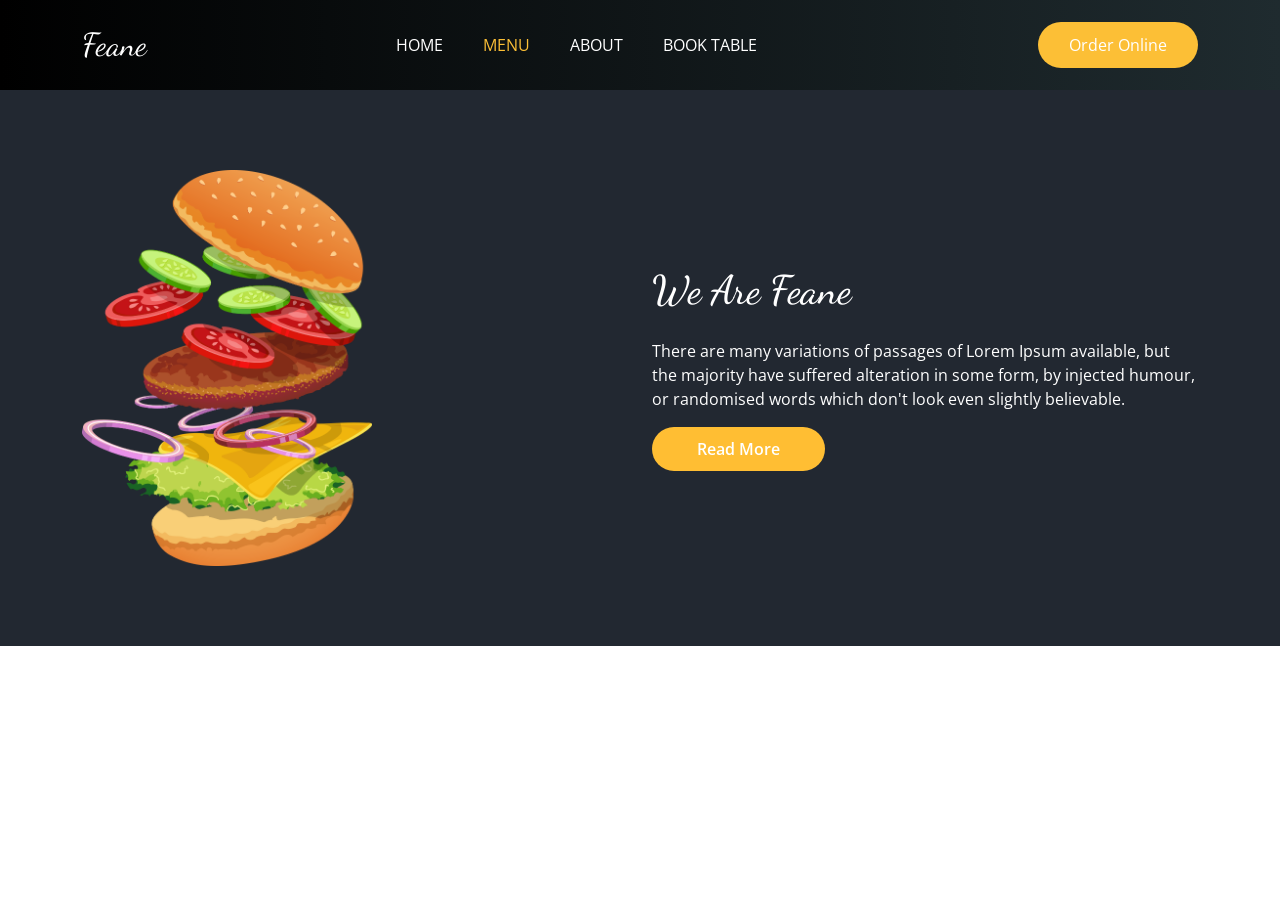
==== about.html @ 3dc13066 "first commit" ====
<!DOCTYPE html>
<html lang="en">
<head>
    <meta charset="UTF-8">
    <meta name="viewport" content="width=device-width, initial-scale=1.0">
    <title>Feane Restaurant</title>
    <link href="https://fonts.googleapis.com/css2?family=Dancing+Script:wght@700&family=Open+Sans:wght@400;600&display=swap" rel="stylesheet">
    <link href="https://cdn.jsdelivr.net/npm/bootstrap@5.3.0/dist/css/bootstrap.min.css" rel="stylesheet">
    <link rel="stylesheet" href="style.css">
</head>
<body>

    <nav class="navbar navbar-expand-lg navbar-dark navbar-section py-3">
      <div class="container">
        <a class="navbar-brand logo text-white" href="#">Feane</a>

        <button
          class="navbar-toggler"
          type="button"
          data-bs-toggle="collapse"
          data-bs-target="#navbarContent"
        >
          <span class="navbar-toggler-icon"></span>
        </button>

        <div
          class="collapse navbar-collapse justify-content-center"
          id="navbarContent"
        >
          <ul class="navbar-nav gap-lg-4 text-center">
            <li class="nav-item">
              <a class="nav-link text-white" href="index.html">HOME</a>
            </li>
            <li class="nav-item">
              <a class="nav-link active text-white" href="menu.html">MENU</a>
            </li>
            <li class="nav-item">
              <a class="nav-link text-white" href="about.html">ABOUT</a>
            </li>
            <li class="nav-item">
              <a class="nav-link text-white" href="booking.html">BOOK TABLE</a>
            </li>
          </ul>
        </div>

        <div class="d-flex align-items-center gap-3">
          <i class="bi bi-person-fill text-white"></i>
          <i class="bi bi-cart-fill text-white"></i>
          <i class="bi bi-search text-white"></i>

          <button class="btn text-white order-btn">Order Online</button>
        </div>
      </div>
    </nav>

    <section class="first-section">
        <div class="container">
            <div class="row align-items-center">
                <div class="col-md-6">
                    <img src="../image/about-img.png" alt="Burger" class="img-fluid">
                </div>
                <div class="col-md-6 text-white">
                    <h2 class="title-font">We Are Feane</h2>
                    <p>There are many variations of passages of Lorem Ipsum available, but the majority have suffered alteration in some form, by injected humour, or randomised words which don't look even slightly believable.</p>
                    <a href="#" class="yellow-btn">Read More</a>
                </div>
            </div>
        </div>
    </section>

</body>
</html>
---- style.css ----
.icon
{
    width: 35px;
    height: 35px;
}

.wid100px
{
    width: 200px;
    height: 50px;
}

img
{
    width: 290px;
    height: 215px;
}


.navbar-section {
      background: linear-gradient(to right, #000, #1f2b2f);
    }

    .logo {
      font-family: 'Dancing Script', cursive;
      font-size: 2rem;
    }

    .nav-link.active,
    .nav-link:hover {
      color: #fcbf36 !important;
    }

    .order-btn {
      background-color: #fcbf36;
      border-radius: 30px;
      padding: 10px 30px;
    }



    .hero-bg
    {
        width: 99vw;
        height: 95vh;
        background-image: url(image/hero-bg.jpg);
        background-size: cover;
        background-position:center;
    }


     .offer-card {
      background-color: #1f2630;
    }

    .offer-img {
      width: 180px;
      height: 180px;
      object-fit: cover;
      border: 5px solid #ffc107;
    }

    .offer-title {
      font-family: cursive;
    }

    .offer-text {
      font-size: 50px;
      font-weight: 300;
    }

    .offer-text small {
      font-family: cursive;
      font-size: 24px;
    }

    .order-btn {
      border-radius: 50px;
      padding: 10px 30px;
    }


    body {
    margin: 0;
    font-family: 'Open Sans', sans-serif;
    background-color: #ffffff;
}

.first-section {
    background-color: #222831;
    padding: 80px 0;
}

.second-section {
    padding: 80px 0;
    background-color: #ffffff;
}

.title-font {
    font-family: 'Dancing Script', cursive;
    font-size: 40px;
    margin-bottom: 25px;
}

.text-white {
    color: #ffffff;
}

.yellow-btn {
    background-color: #ffbe33;
    color: #ffffff;
    padding: 10px 45px;
    border-radius: 40px;
    text-decoration: none;
    display: inline-block;
    border: none;
    font-weight: 600;
}

.my-input {
    width: 100%;
    height: 50px;
    border: 1px solid #bbbbbb;
    margin-bottom: 20px;
    padding-left: 15px;
    border-radius: 5px;
    display: block;
}

.img-fluid {
    max-width: 100%;
    height: auto;
}

.map-box {
    width: 100%;
}
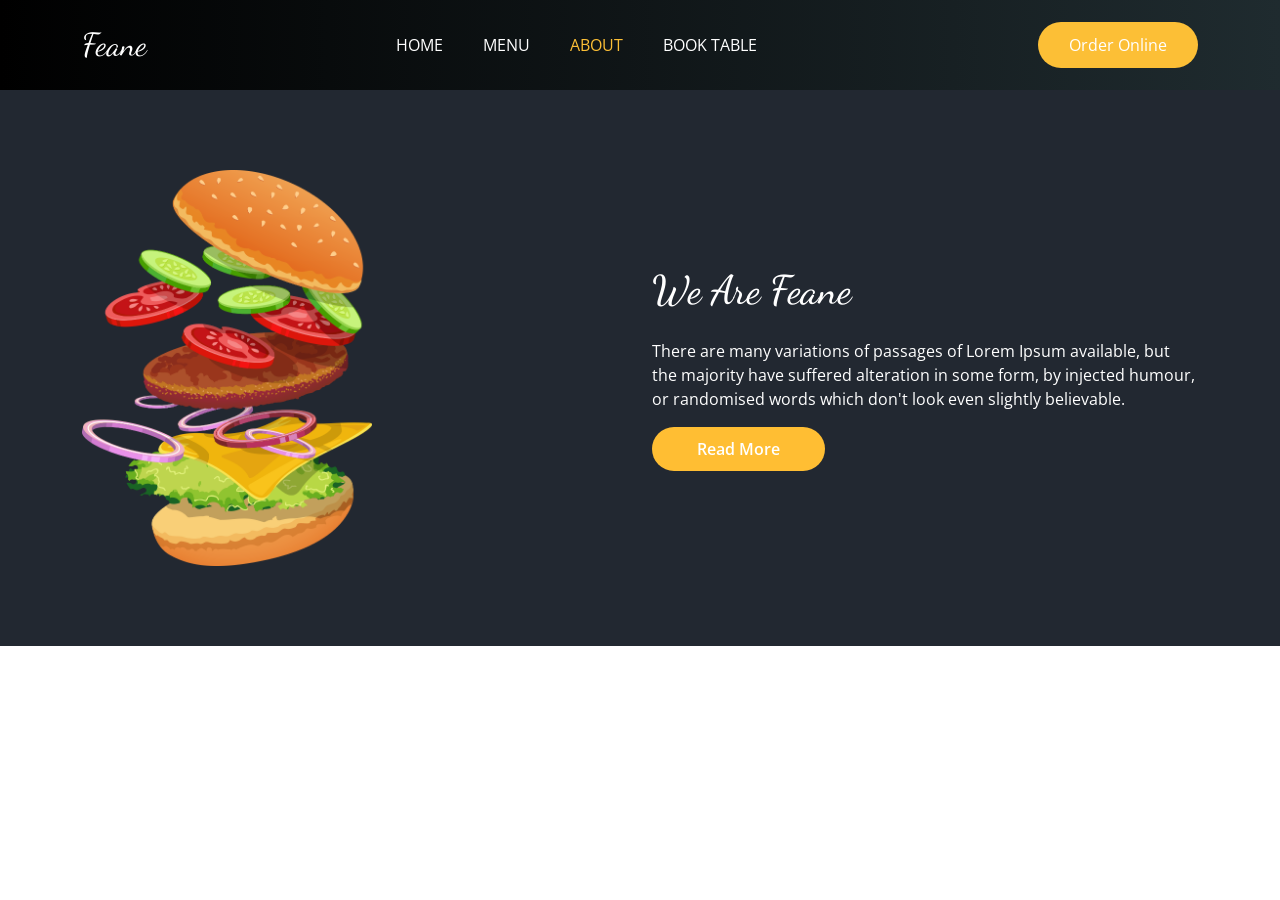
==== commit 88ad869a: "formate" ====
--- a/about.html
+++ b/about.html
@@ -1,72 +1,70 @@
 <!DOCTYPE html>
 <html lang="en">
+
 <head>
-    <meta charset="UTF-8">
-    <meta name="viewport" content="width=device-width, initial-scale=1.0">
-    <title>Feane Restaurant</title>
-    <link href="https://fonts.googleapis.com/css2?family=Dancing+Script:wght@700&family=Open+Sans:wght@400;600&display=swap" rel="stylesheet">
-    <link href="https://cdn.jsdelivr.net/npm/bootstrap@5.3.0/dist/css/bootstrap.min.css" rel="stylesheet">
-    <link rel="stylesheet" href="style.css">
+  <meta charset="UTF-8">
+  <meta name="viewport" content="width=device-width, initial-scale=1.0">
+  <title>Feane Restaurant</title>
+  <link
+    href="https://fonts.googleapis.com/css2?family=Dancing+Script:wght@700&family=Open+Sans:wght@400;600&display=swap"
+    rel="stylesheet">
+  <link href="https://cdn.jsdelivr.net/npm/bootstrap@5.3.0/dist/css/bootstrap.min.css" rel="stylesheet">
+  <link rel="stylesheet" href="style.css">
 </head>
+
 <body>
 
-    <nav class="navbar navbar-expand-lg navbar-dark navbar-section py-3">
-      <div class="container">
-        <a class="navbar-brand logo text-white" href="#">Feane</a>
+  <nav class="navbar navbar-expand-lg navbar-dark navbar-section py-3">
+    <div class="container">
+      <a class="navbar-brand logo text-white" href="#">Feane</a>
 
-        <button
-          class="navbar-toggler"
-          type="button"
-          data-bs-toggle="collapse"
-          data-bs-target="#navbarContent"
-        >
-          <span class="navbar-toggler-icon"></span>
-        </button>
+      <button class="navbar-toggler" type="button" data-bs-toggle="collapse" data-bs-target="#navbarContent">
+        <span class="navbar-toggler-icon"></span>
+      </button>
 
-        <div
-          class="collapse navbar-collapse justify-content-center"
-          id="navbarContent"
-        >
-          <ul class="navbar-nav gap-lg-4 text-center">
-            <li class="nav-item">
-              <a class="nav-link text-white" href="index.html">HOME</a>
-            </li>
-            <li class="nav-item">
-              <a class="nav-link active text-white" href="menu.html">MENU</a>
-            </li>
-            <li class="nav-item">
-              <a class="nav-link text-white" href="about.html">ABOUT</a>
-            </li>
-            <li class="nav-item">
-              <a class="nav-link text-white" href="booking.html">BOOK TABLE</a>
-            </li>
-          </ul>
+      <div class="collapse navbar-collapse justify-content-center" id="navbarContent">
+        <ul class="navbar-nav gap-lg-4 text-center">
+          <li class="nav-item">
+            <a class="nav-link text-white" href="index.html">HOME</a>
+          </li>
+          <li class="nav-item">
+            <a class="nav-link text-white" href="menu.html">MENU</a>
+          </li>
+          <li class="nav-item">
+            <a class="nav-link active text-white" href="about.html">ABOUT</a>
+          </li>
+          <li class="nav-item">
+            <a class="nav-link text-white" href="booking.html">BOOK TABLE</a>
+          </li>
+        </ul>
+      </div>
+
+      <div class="d-flex align-items-center gap-3">
+        <i class="bi bi-person-fill text-white"></i>
+        <i class="bi bi-cart-fill text-white"></i>
+        <i class="bi bi-search text-white"></i>
+
+        <button class="btn text-white order-btn">Order Online</button>
+      </div>
+    </div>
+  </nav>
+
+  <section class="first-section">
+    <div class="container">
+      <div class="row align-items-center">
+        <div class="col-md-6">
+          <img src="../image/about-img.png" alt="Burger" class="img-fluid">
         </div>
-
-        <div class="d-flex align-items-center gap-3">
-          <i class="bi bi-person-fill text-white"></i>
-          <i class="bi bi-cart-fill text-white"></i>
-          <i class="bi bi-search text-white"></i>
-
-          <button class="btn text-white order-btn">Order Online</button>
+        <div class="col-md-6 text-white">
+          <h2 class="title-font">We Are Feane</h2>
+          <p>There are many variations of passages of Lorem Ipsum available, but the majority have suffered alteration
+            in some form, by injected humour, or randomised words which don't look even slightly believable.</p>
+          <a href="#" class="yellow-btn">Read More</a>
         </div>
       </div>
-    </nav>
-
-    <section class="first-section">
-        <div class="container">
-            <div class="row align-items-center">
-                <div class="col-md-6">
-                    <img src="../image/about-img.png" alt="Burger" class="img-fluid">
-                </div>
-                <div class="col-md-6 text-white">
-                    <h2 class="title-font">We Are Feane</h2>
-                    <p>There are many variations of passages of Lorem Ipsum available, but the majority have suffered alteration in some form, by injected humour, or randomised words which don't look even slightly believable.</p>
-                    <a href="#" class="yellow-btn">Read More</a>
-                </div>
-            </div>
-        </div>
-    </section>
+    </div>
+  </section>
 
 </body>
+
 </html>
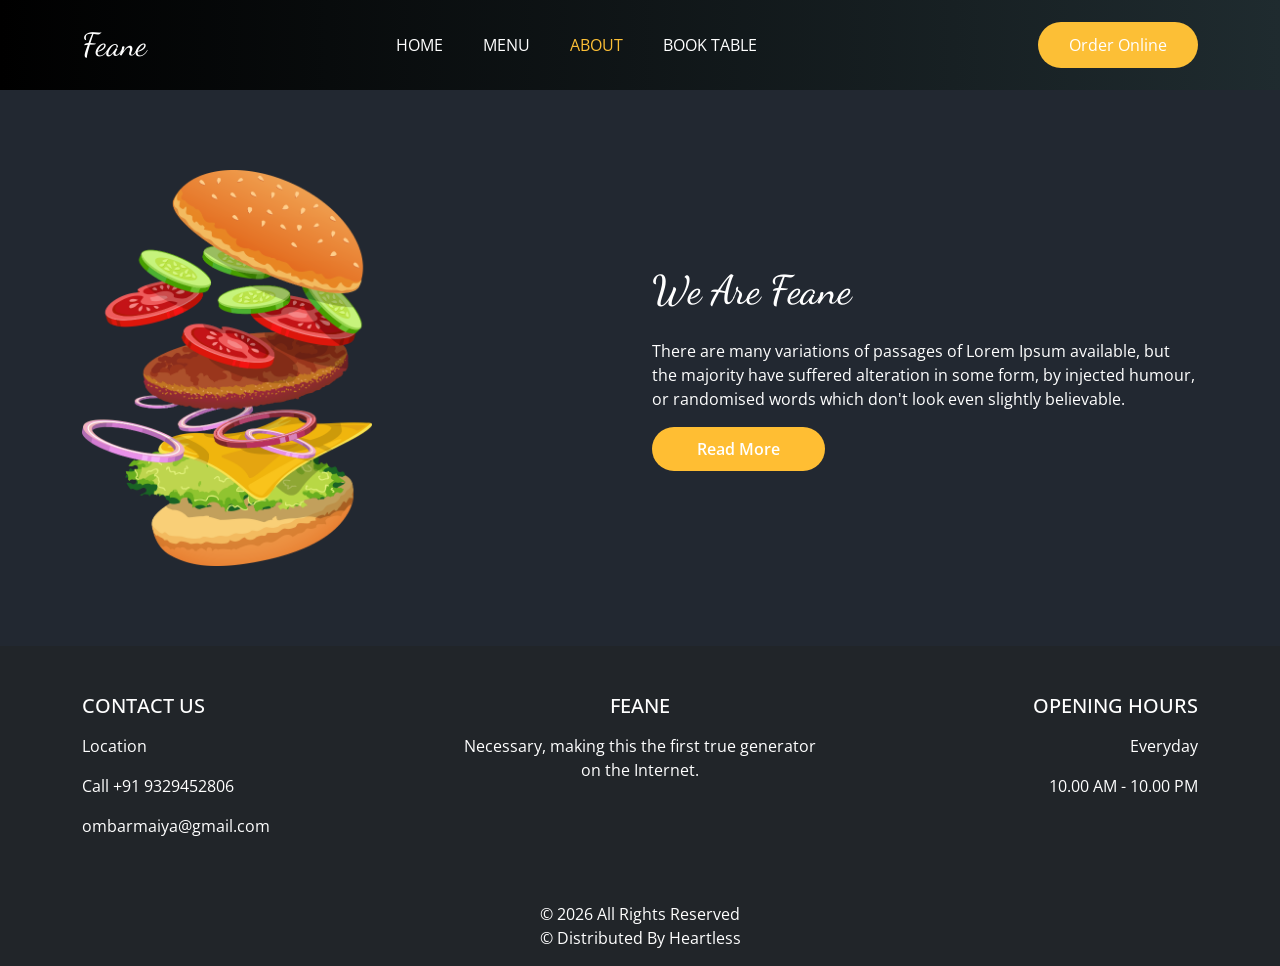
==== commit 8a9f6a56: "add footer" ====
--- a/about.html
+++ b/about.html
@@ -65,6 +65,48 @@
     </div>
   </section>
 
+  <!-- FOOTER -->
+
+  <footer class="bg-dark text-white pt-5 pb-3">
+    <div class="container">
+      <div class="row">
+
+
+        <div class="col-md-4 mb-4">
+          <h5 class="text-uppercase mb-3">Contact Us</h5>
+          <p>Location</p>
+          <p>Call +91 9329452806</p>
+          <p>ombarmaiya@gmail.com</p>
+        </div>
+
+
+        <div class="col-md-4 mb-4 text-center">
+          <h5 class="text-uppercase mb-3">Feane</h5>
+          <p>Necessary, making this the first true generator on the Internet.</p>
+          <div>
+            <a href="#" class="text-white me-3"><i class="bi bi-facebook"></i></a>
+            <a href="#" class="text-white me-3"><i class="bi bi-twitter"></i></a>
+            <a href="#" class="text-white me-3"><i class="bi bi-instagram"></i></a>
+          </div>
+        </div>
+
+
+        <div class="col-md-4 mb-4 text-end">
+          <h5 class="text-uppercase mb-3">Opening Hours</h5>
+          <p>Everyday</p>
+          <p>10.00 AM - 10.00 PM</p>
+        </div>
+
+      </div>
+
+
+      <div class="text-center mt-4">
+        <p class="mb-0">&copy; 2026 All Rights Reserved </p>
+        <p class="mb-0">© Distributed By Heartless</p>
+      </div>
+    </div>
+  </footer>
+
 </body>
 
 </html>
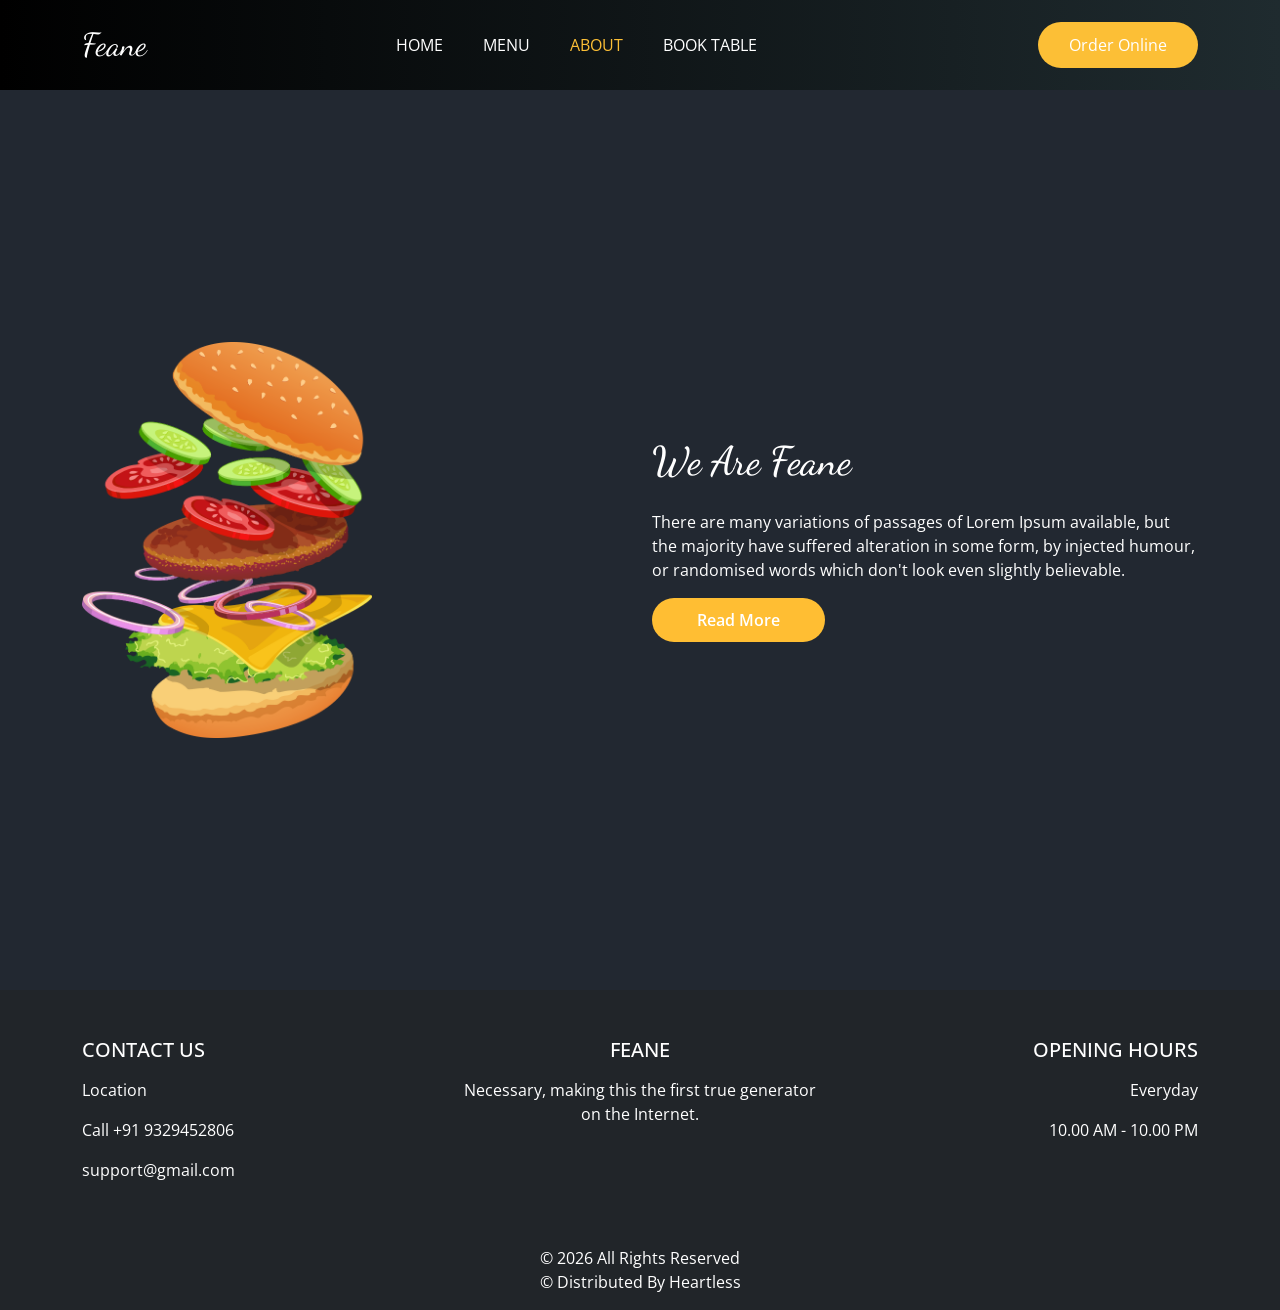
==== commit 5ba0f577: "footer and add sections in front page" ====
--- a/about.html
+++ b/about.html
@@ -49,9 +49,9 @@
     </div>
   </nav>
 
-  <section class="first-section">
-    <div class="container">
-      <div class="row align-items-center">
+  <section class="first-section vh-100 d-flex flex-column justify-content-center align-items-center">
+    <div class="container ">
+      <div class="row d-flex align-items-center">
         <div class="col-md-6">
           <img src="../image/about-img.png" alt="Burger" class="img-fluid">
         </div>
@@ -76,7 +76,7 @@
           <h5 class="text-uppercase mb-3">Contact Us</h5>
           <p>Location</p>
           <p>Call +91 9329452806</p>
-          <p>ombarmaiya@gmail.com</p>
+          <p>support@gmail.com</p>
         </div>
 
 
